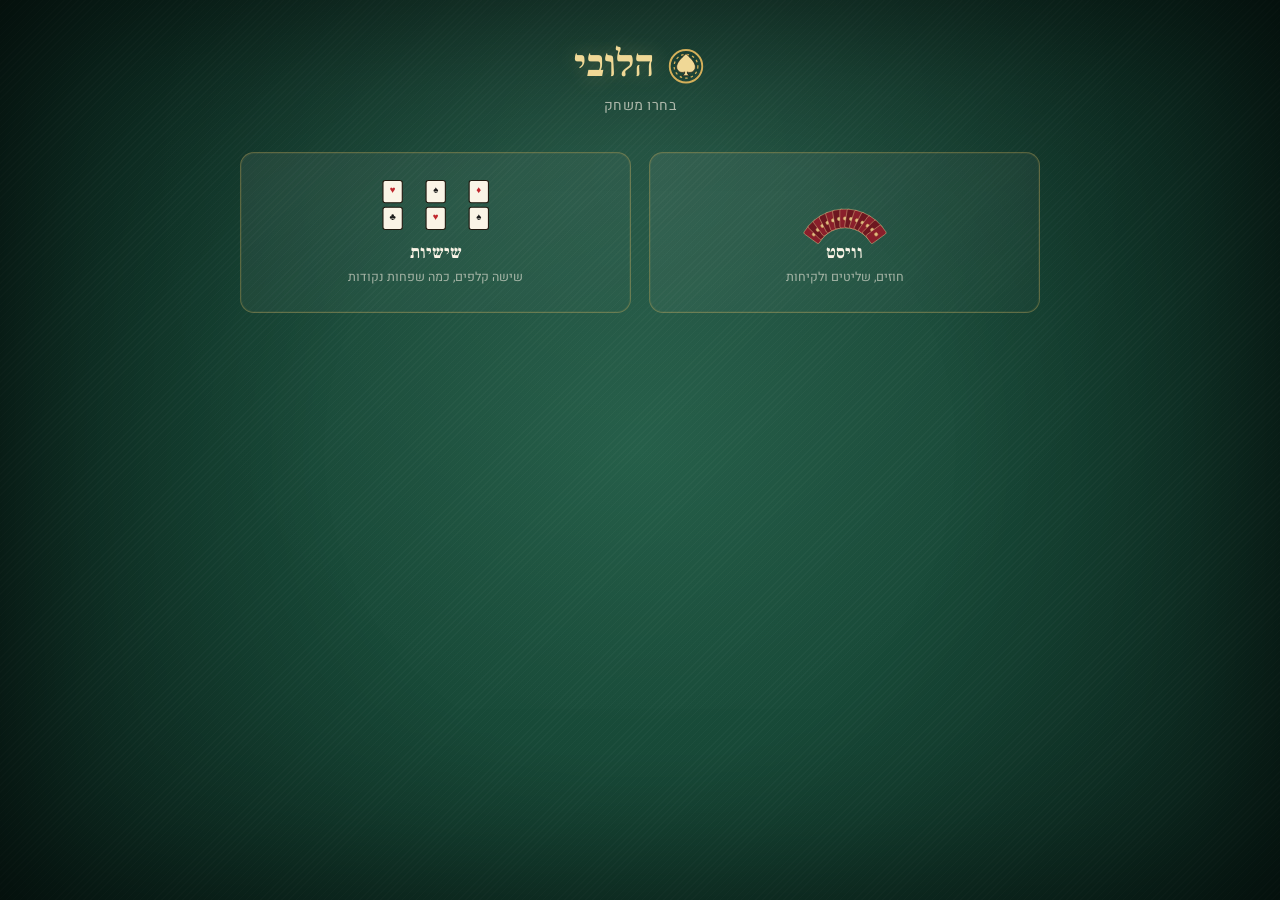
==== index.html @ 79766a2a "Add files via upload" ====
<!DOCTYPE html>
<html lang="he" dir="rtl">
<head>
<meta charset="UTF-8">
<meta name="viewport" content="width=device-width, initial-scale=1.0">
<title>הלובי — משחקי קלפים</title>
<link href="https://fonts.googleapis.com/css2?family=Frank+Ruhl+Libre:wght@700;900&family=Heebo:wght@400;600;800&display=swap" rel="stylesheet">
<!-- PWA: lets the site be installed to the home screen as an app -->
<link rel="manifest" href="manifest.json">
<meta name="theme-color" content="#0d2b22">
<link rel="apple-touch-icon" href="apple-touch-icon.png">
<meta name="apple-mobile-web-app-capable" content="yes">
<meta name="apple-mobile-web-app-status-bar-style" content="black-translucent">
<meta name="apple-mobile-web-app-title" content="קלפים">
<style>
  :root{
    --felt-1:#0d2b22; --felt-2:#164434; --felt-3:#1f5a44;
    --gold:#d4af5a; --gold-bright:#f0d896; --cream:#faf4e6; --ink:#211a10;
  }
  *{box-sizing:border-box;}
  @keyframes feltShimmer{0%,100%{opacity:.5;}50%{opacity:.85;}}
  @keyframes emblemGlow{0%,100%{filter:drop-shadow(0 0 6px rgba(240,216,150,.35));}50%{filter:drop-shadow(0 0 16px rgba(240,216,150,.65));}}
  @keyframes cardIn{from{opacity:0;transform:translateY(14px) scale(.97);}to{opacity:1;transform:translateY(0) scale(1);}}
  body{
    margin:0;min-height:100vh;font-family:'Heebo',sans-serif;color:var(--cream);
    position:relative;
    background:
               repeating-linear-gradient(135deg, rgba(255,255,255,.025) 0px, rgba(255,255,255,.025) 1px, transparent 1px, transparent 5px),
               radial-gradient(ellipse at 50% 20%, rgba(255,255,255,.06), transparent 55%),
               radial-gradient(circle at 50% 50%, var(--felt-3) 0%, var(--felt-2) 55%, var(--felt-1) 100%);
    display:flex;flex-direction:column;align-items:center;padding:40px 16px;
  }
  body::before{
    content:'';position:fixed;inset:0;pointer-events:none;z-index:0;
    box-shadow:inset 0 0 160px rgba(0,0,0,.55);
  }
  body::after{
    content:'';position:fixed;inset:0;pointer-events:none;z-index:0;
    background:radial-gradient(circle at 50% 50%, transparent 40%, rgba(0,0,0,.35) 100%);
  }
  body > *{position:relative;z-index:1;}
  h1{font-family:'Frank Ruhl Libre',serif;font-size:38px;color:var(--gold-bright);margin:0 0 6px;text-shadow:0 0 22px rgba(240,216,150,.3);}
  .sub{color:rgba(250,244,230,.65);margin-bottom:36px;font-size:14px;letter-spacing:.5px;}
  .grid{display:grid;grid-template-columns:repeat(auto-fit,minmax(200px,1fr));gap:18px;max-width:800px;width:100%;}
  a.card{
    text-decoration:none;color:inherit;
    background:linear-gradient(160deg, rgba(255,255,255,.07), rgba(255,255,255,.015));
    border:1px solid rgba(212,175,90,.35);border-radius:14px;padding:26px 18px;text-align:center;
    transition:.22s cubic-bezier(.2,.7,.3,1); position:relative;overflow:hidden;
    box-shadow:0 0 0 1px rgba(212,175,90,.08) inset;
    opacity:0;animation:cardIn .55s ease forwards;
  }
  .grid a.card:nth-child(1){animation-delay:.05s;}
  .grid a.card:nth-child(2){animation-delay:.18s;}
  a.card::before{
    content:'';position:absolute;inset:0;background:linear-gradient(115deg,transparent 40%,rgba(255,255,255,.12) 50%,transparent 60%);
    transform:translateX(-120%);transition:transform .6s ease;pointer-events:none;
  }
  a.card:hover::before{transform:translateX(120%);}
  a.card:hover{border-color:var(--gold-bright);transform:translateY(-4px);box-shadow:0 14px 34px rgba(0,0,0,.4),0 0 0 1px rgba(212,175,90,.25) inset;}
  .ic{margin-bottom:10px;display:flex;align-items:center;justify-content:center;height:52px;}
  .ic svg{height:100%;width:auto;overflow:visible;transition:filter .25s;}
  a.card:hover .ic svg{filter:drop-shadow(0 4px 10px rgba(0,0,0,.4));}
  a.card h3{margin:0 0 4px;font-size:18px;color:var(--cream);font-family:'Frank Ruhl Libre',serif;}
  a.card p{margin:0;font-size:12.5px;color:rgba(250,244,230,.6);}
  h1.brand-title{display:flex;align-items:center;gap:12px;justify-content:center;}
  h1.brand-title svg{height:40px;width:auto;animation:emblemGlow 3.2s ease-in-out infinite;}
</style>
</head>
<body>
  <h1 class="brand-title">
    <!-- Lobby emblem: a spade pip resting on a poker chip, gold-on-felt -->
    <svg viewBox="0 0 64 64" aria-hidden="true">
      <circle cx="32" cy="34" r="26" fill="none" stroke="#d4af5a" stroke-width="3"/>
      <circle cx="32" cy="34" r="19" fill="none" stroke="#d4af5a" stroke-width="2" stroke-dasharray="4 5"/>
      <path d="M32 14c9 8 15 15 15 21a9 9 0 0 1-13 8 6 6 0 0 0 4 6h-12a6 6 0 0 0 4-6 9 9 0 0 1-13-8c0-6 6-13 15-21z"
        fill="#f0d896" stroke="#211a10" stroke-width="1"/>
    </svg>
    הלובי
  </h1>
  <div class="sub">בחרו משחק</div>
  <div class="grid">
    <a class="card" href="whist.html">
      <div class="ic">
        <!-- Whist: a fanned hand of 13 card-backs -->
        <svg viewBox="0 0 200 100" aria-hidden="true">
          <g stroke="#d4af5a" stroke-width="1">
            <!-- 13 cards fanned across ~100deg, drawn back-to-front -->
            <g id="whist-fan"></g>
          </g>
        </svg>
      </div>
      <h3>וויסט</h3>
      <p>חוזים, שליטים ולקיחות</p>
    </a>
    <a class="card" href="sheshiyot.html">
      <div class="ic">
        <!-- Sheshiyot: six face-up cards, 3 over 3 -->
        <svg viewBox="0 0 150 70" aria-hidden="true">
          <g stroke="#211a10" stroke-width="1.5">
            <rect x="4"  y="2"  width="26" height="30" rx="3" fill="#faf4e6"/>
            <rect x="62" y="2"  width="26" height="30" rx="3" fill="#faf4e6"/>
            <rect x="120" y="2" width="26" height="30" rx="3" fill="#faf4e6"/>
            <rect x="4"  y="38" width="26" height="30" rx="3" fill="#faf4e6"/>
            <rect x="62" y="38" width="26" height="30" rx="3" fill="#faf4e6"/>
            <rect x="120" y="38" width="26" height="30" rx="3" fill="#faf4e6"/>
          </g>
          <g font-family="Heebo, sans-serif" font-weight="800" font-size="13" text-anchor="middle">
            <text x="17"  y="19" fill="#c0272d">♥</text>
            <text x="75"  y="19" fill="#1a1a1a">♠</text>
            <text x="133" y="19" fill="#c0272d">♦</text>
            <text x="17"  y="55" fill="#1a1a1a">♣</text>
            <text x="75"  y="55" fill="#c0272d">♥</text>
            <text x="133" y="55" fill="#1a1a1a">♠</text>
          </g>
        </svg>
      </div>
      <h3>שישיות</h3>
      <p>שישה קלפים, כמה שפחות נקודות</p>
    </a>
    <!-- להוספת משחק חדש: פשוט מעתיקים כרטיס כזה ומצביעים ל-html החדש -->
  </div>
  <script>
    // Build the Whist fan programmatically: 13 card-backs rotated evenly across ~100deg,
    // pivoting from a point below the fan so they spread like a real hand of cards.
    (function(){
      const g = document.getElementById('whist-fan');
      const n = 13, spread = 108, pivotX = 100, pivotY = 150, cardW = 20, cardH = 36;
      for(let i=0;i<n;i++){
        const angle = -spread/2 + (spread/(n-1))*i;
        const wrap = document.createElementNS('http://www.w3.org/2000/svg','g');
        wrap.setAttribute('transform', `rotate(${angle} ${pivotX} ${pivotY})`);
        const card = document.createElementNS('http://www.w3.org/2000/svg','rect');
        card.setAttribute('x', pivotX - cardW/2);
        card.setAttribute('y', pivotY - cardH - 56);
        card.setAttribute('width', cardW);
        card.setAttribute('height', cardH);
        card.setAttribute('rx', 3);
        card.setAttribute('fill', i%2===0 ? '#8a1f2b' : '#6e1720');
        card.setAttribute('stroke', '#f0d896');
        card.setAttribute('stroke-width', '0.75');
        wrap.appendChild(card);
        // a small diamond motif on each card back, like a real card-back pattern
        const motif = document.createElementNS('http://www.w3.org/2000/svg','circle');
        motif.setAttribute('cx', pivotX);
        motif.setAttribute('cy', pivotY - 56 - cardH/2);
        motif.setAttribute('r', 3.2);
        motif.setAttribute('fill', '#f0d896');
        motif.setAttribute('opacity', '0.85');
        wrap.appendChild(motif);
        g.appendChild(wrap);
      }
    })();
  </script>
  <script>
    // PWA: register the service worker so the app shell can be installed / opened
    // offline. Safe to skip silently if unsupported (older browsers, non-https, etc).
    if('serviceWorker' in navigator){
      window.addEventListener('load', ()=>{
        navigator.serviceWorker.register('sw.js').catch(()=>{});
      });
    }
  </script>
</body>
</html>
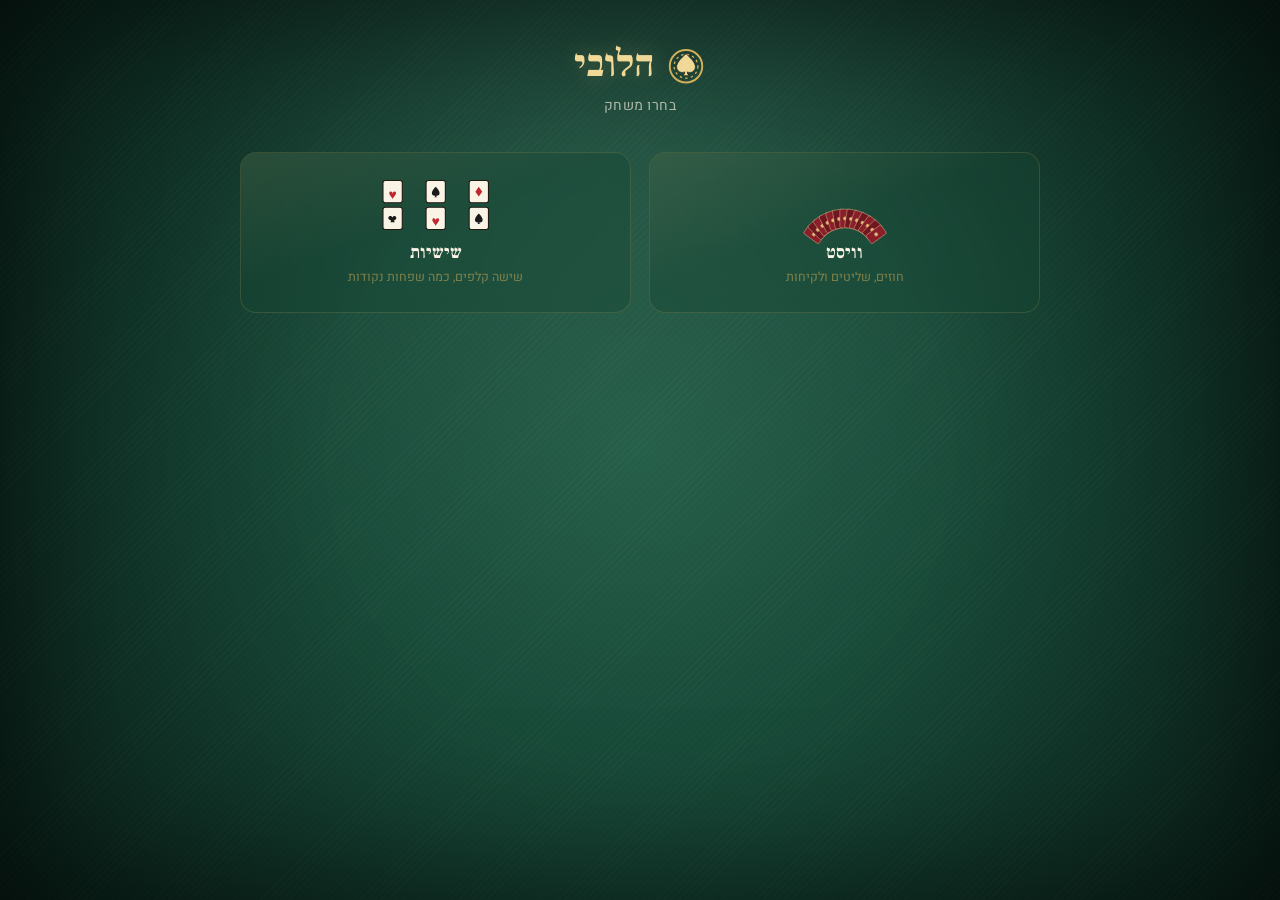
==== commit 255324c6: "Add files via upload" ====
--- a/index.html
+++ b/index.html
@@ -5,6 +5,11 @@
 <meta name="viewport" content="width=device-width, initial-scale=1.0">
 <title>הלובי — משחקי קלפים</title>
 <link href="https://fonts.googleapis.com/css2?family=Frank+Ruhl+Libre:wght@700;900&family=Heebo:wght@400;600;800&display=swap" rel="stylesheet">
+<!-- Shared "Luxury Card Club" design tokens — see js/ui/theme.css and
+     docs/premium-platform-proposal.md §1-2. Kept as a separate stylesheet (not inlined) so
+     whist.html/sheshiyot.html can eventually link the same file and the three pages stay
+     visually in sync from one source instead of drifting apart over time. -->
+<link rel="stylesheet" href="js/ui/theme.css">
 <!-- PWA: lets the site be installed to the home screen as an app -->
 <link rel="manifest" href="manifest.json">
 <meta name="theme-color" content="#0d2b22">
@@ -13,12 +18,9 @@
 <meta name="apple-mobile-web-app-status-bar-style" content="black-translucent">
 <meta name="apple-mobile-web-app-title" content="קלפים">
 <style>
-  :root{
-    --felt-1:#0d2b22; --felt-2:#164434; --felt-3:#1f5a44;
-    --gold:#d4af5a; --gold-bright:#f0d896; --cream:#faf4e6; --ink:#211a10;
-  }
+  /* Page-specific styling only lives here — shared color/typography tokens and the .luxury-card
+     component come from js/ui/theme.css above. */
   *{box-sizing:border-box;}
-  @keyframes feltShimmer{0%,100%{opacity:.5;}50%{opacity:.85;}}
   @keyframes emblemGlow{0%,100%{filter:drop-shadow(0 0 6px rgba(240,216,150,.35));}50%{filter:drop-shadow(0 0 16px rgba(240,216,150,.65));}}
   @keyframes cardIn{from{opacity:0;transform:translateY(14px) scale(.97);}to{opacity:1;transform:translateY(0) scale(1);}}
   body{
@@ -42,29 +44,44 @@
   h1{font-family:'Frank Ruhl Libre',serif;font-size:38px;color:var(--gold-bright);margin:0 0 6px;text-shadow:0 0 22px rgba(240,216,150,.3);}
   .sub{color:rgba(250,244,230,.65);margin-bottom:36px;font-size:14px;letter-spacing:.5px;}
   .grid{display:grid;grid-template-columns:repeat(auto-fit,minmax(200px,1fr));gap:18px;max-width:800px;width:100%;}
+
+  /* Game cards reuse .luxury-card from theme.css for the glass/hover treatment, and add only
+     the layout/content styling specific to a lobby tile (padding, the shine sweep, spacing for
+     the icon/title/subtitle stack). */
   a.card{
     text-decoration:none;color:inherit;
-    background:linear-gradient(160deg, rgba(255,255,255,.07), rgba(255,255,255,.015));
-    border:1px solid rgba(212,175,90,.35);border-radius:14px;padding:26px 18px;text-align:center;
-    transition:.22s cubic-bezier(.2,.7,.3,1); position:relative;overflow:hidden;
-    box-shadow:0 0 0 1px rgba(212,175,90,.08) inset;
+    padding:26px 18px;text-align:center;
+    position:relative;overflow:hidden;
     opacity:0;animation:cardIn .55s ease forwards;
   }
   .grid a.card:nth-child(1){animation-delay:.05s;}
   .grid a.card:nth-child(2){animation-delay:.18s;}
+  /* Soft top-down gold sheen inside the glass, on top of theme.css's own frosted background —
+     gives the panel a sense of depth/light-from-above instead of a flat tint. */
   a.card::before{
-    content:'';position:absolute;inset:0;background:linear-gradient(115deg,transparent 40%,rgba(255,255,255,.12) 50%,transparent 60%);
-    transform:translateX(-120%);transition:transform .6s ease;pointer-events:none;
+    content:'';position:absolute;inset:0;pointer-events:none;
+    background:linear-gradient(160deg, rgba(240,216,150,.10), transparent 45%);
   }
-  a.card:hover::before{transform:translateX(120%);}
-  a.card:hover{border-color:var(--gold-bright);transform:translateY(-4px);box-shadow:0 14px 34px rgba(0,0,0,.4),0 0 0 1px rgba(212,175,90,.25) inset;}
-  .ic{margin-bottom:10px;display:flex;align-items:center;justify-content:center;height:52px;}
-  .ic svg{height:100%;width:auto;overflow:visible;transition:filter .25s;}
-  a.card:hover .ic svg{filter:drop-shadow(0 4px 10px rgba(0,0,0,.4));}
+  /* The hover "shine sweep" — a diagonal light band that travels across the card. Separate
+     layer from ::before (used for the static top-light) since both need to coexist. */
+  a.card::after{
+    content:'';position:absolute;inset:0;pointer-events:none;
+    background:linear-gradient(115deg,transparent 40%,rgba(255,255,255,.14) 50%,transparent 60%);
+    transform:translateX(-120%);transition:transform .6s ease;
+  }
+  a.card:hover::after{transform:translateX(120%);}
+  .ic{margin-bottom:10px;display:flex;align-items:center;justify-content:center;height:52px;position:relative;}
+  .ic svg{height:100%;width:auto;overflow:visible;transition:filter .25s, transform .25s;}
+  a.card:hover .ic svg{filter:drop-shadow(0 4px 10px rgba(0,0,0,.4));transform:scale(1.05);}
   a.card h3{margin:0 0 4px;font-size:18px;color:var(--cream);font-family:'Frank Ruhl Libre',serif;}
-  a.card p{margin:0;font-size:12.5px;color:rgba(250,244,230,.6);}
+  a.card p{margin:0;font-size:12.5px;color:var(--gold-dim);}
   h1.brand-title{display:flex;align-items:center;gap:12px;justify-content:center;}
   h1.brand-title svg{height:40px;width:auto;animation:emblemGlow 3.2s ease-in-out infinite;}
+
+  @media (prefers-reduced-motion: reduce){
+    a.card{opacity:1;animation:none;}
+    h1.brand-title svg{animation:none;}
+  }
 </style>
 </head>
 <body>
@@ -80,7 +97,7 @@
   </h1>
   <div class="sub">בחרו משחק</div>
   <div class="grid">
-    <a class="card" href="whist.html">
+    <a class="card luxury-card" href="whist.html">
       <div class="ic">
         <!-- Whist: a fanned hand of 13 card-backs -->
         <svg viewBox="0 0 200 100" aria-hidden="true">
@@ -93,10 +110,20 @@
       <h3>וויסט</h3>
       <p>חוזים, שליטים ולקיחות</p>
     </a>
-    <a class="card" href="sheshiyot.html">
+    <a class="card luxury-card" href="sheshiyot.html">
       <div class="ic">
-        <!-- Sheshiyot: six face-up cards, 3 over 3 -->
+        <!-- Sheshiyot: six face-up cards with polished vector suit glyphs (paths, not emoji —
+             emoji rendering varies wildly across OS/browser font sets, while these paths render
+             identically everywhere and can be recolored/animated like any other vector shape). -->
         <svg viewBox="0 0 150 70" aria-hidden="true">
+          <defs>
+            <!-- Reusable suit glyphs, each drawn once and instanced via <use> below at whatever
+                 position/color is needed — avoids repeating the same path data six times. -->
+            <g id="suit-heart"><path d="M0,3.2 C0,-1 -4.6,-1 -4.6,2 C-4.6,5 0,8.4 0,10.5 C0,8.4 4.6,5 4.6,2 C4.6,-1 0,-1 0,3.2 Z"/></g>
+            <g id="suit-spade"><path d="M0,-6.5 C3.4,-3 5.2,-0.6 5.2,2.2 A3.4,3.4 0 0 1 0.6,5.4 A2.2,2.2 0 0 0 2.8,7.6 H-2.8 A2.2,2.2 0 0 0 -0.6,5.4 A3.4,3.4 0 0 1 -5.2,2.2 C-5.2,-0.6 -3.4,-3 0,-6.5 Z"/></g>
+            <g id="suit-diamond"><path d="M0,-6.6 L4.6,0 L0,6.6 L-4.6,0 Z"/></g>
+            <g id="suit-club"><path d="M0,-2 A2.7,2.7 0 1 1 2.4,2.1 A2.7,2.7 0 1 1 0.6,-1.4 A2.7,2.7 0 1 1 -2.4,2.1 A2.7,2.7 0 1 1 -0.6,-1.4 C-1,0.5 -1.6,2.4 -3,5.2 H3 C1.6,2.4 1,0.5 0,-2 Z"/></g>
+          </defs>
           <g stroke="#211a10" stroke-width="1.5">
             <rect x="4"  y="2"  width="26" height="30" rx="3" fill="#faf4e6"/>
             <rect x="62" y="2"  width="26" height="30" rx="3" fill="#faf4e6"/>
@@ -105,14 +132,12 @@
             <rect x="62" y="38" width="26" height="30" rx="3" fill="#faf4e6"/>
             <rect x="120" y="38" width="26" height="30" rx="3" fill="#faf4e6"/>
           </g>
-          <g font-family="Heebo, sans-serif" font-weight="800" font-size="13" text-anchor="middle">
-            <text x="17"  y="19" fill="#c0272d">♥</text>
-            <text x="75"  y="19" fill="#1a1a1a">♠</text>
-            <text x="133" y="19" fill="#c0272d">♦</text>
-            <text x="17"  y="55" fill="#1a1a1a">♣</text>
-            <text x="75"  y="55" fill="#c0272d">♥</text>
-            <text x="133" y="55" fill="#1a1a1a">♠</text>
-          </g>
+          <use href="#suit-heart"   x="17"  y="17" fill="#c0272d"/>
+          <use href="#suit-spade"   x="75"  y="17" fill="#1a1a1a"/>
+          <use href="#suit-diamond" x="133" y="17" fill="#c0272d"/>
+          <use href="#suit-club"    x="17"  y="53" fill="#1a1a1a"/>
+          <use href="#suit-heart"   x="75"  y="53" fill="#c0272d"/>
+          <use href="#suit-spade"   x="133" y="53" fill="#1a1a1a"/>
         </svg>
       </div>
       <h3>שישיות</h3>
--- a/js/ui/theme.css
+++ b/js/ui/theme.css
@@ -0,0 +1,107 @@
+/* =============================================================================================
+   THEME.CSS — shared "Luxury Card Club" design tokens
+   =============================================================================================
+   The single source of truth for the color/typography tokens shared across index.html (the
+   lobby) and, eventually, whist.html / sheshiyot.html — see docs/premium-platform-proposal.md
+   §1-2 for the full rationale. Loaded via a plain <link rel="stylesheet"> (no build step,
+   consistent with the rest of this project), so it must stay self-contained: no @import of
+   anything else, no build-time preprocessing assumed.
+
+   Guiding principle carried over from the proposal: gold is a spotlight, not a base color. It
+   marks ONE focal point at a time (an active hover, a call to action, a highlight) — it does
+   not outline everything. Everything else leans on the felt/surface/cream scale below.
+   ============================================================================================= */
+
+:root{
+  /* ---- Felt (base background) — unchanged from the existing whist.html/sheshiyot.html scale,
+     reused here so the lobby and the games feel like one continuous space rather than two
+     different products bolted together. */
+  --felt-1:#0d2b22;
+  --felt-2:#164434;
+  --felt-3:#1f5a44;
+
+  /* ---- Surface (cards, panels) — the new Glassmorphism layer. --surface is meant to be used
+     together with backdrop-filter: blur(...) on the element itself (CSS custom properties can't
+     bundle a filter, so each component's own rule pairs --surface with its own blur — see
+     .luxury-card below for the canonical pairing) and a translucent, slightly-lighter-than-felt
+     tint so content behind it still reads through faintly, like real frosted glass over a felt
+     table rather than an opaque card floating on top of it. */
+  --surface: rgba(22, 68, 52, .38);
+  --surface-border: rgba(212,175,90,.18);
+
+  /* ---- Gold scale — --gold/--gold-bright unchanged from the existing games; --gold-dim is new,
+     for secondary/supporting text that should still read as "gold family" without competing
+     with an actual focal highlight. */
+  --gold:#d4af5a;
+  --gold-bright:#f0d896;
+  --gold-dim: rgba(212,175,90,.55);
+
+  /* ---- Text / ink ---- */
+  --cream:#faf4e6;
+  --ink:#211a10;
+
+  /* ---- Slate — a deliberately DIFFERENT surface family, reserved for "analysis" contexts (the
+     Coach/review screen from the platform proposal, not yet built) so that switching from "I'm
+     playing" to "I'm reviewing" reads as a distinct mode, not just a different-colored felt. Not
+     used in the lobby or the games themselves — defined here so it's consistent whenever it
+     first gets used, rather than invented ad hoc later. */
+  --slate-1: #1a1f2b;
+
+  /* ---- Danger (unchanged, kept here so any shared component can reference it without needing
+     its own local redefinition) ---- */
+  --danger: #e0554a;
+}
+
+/* ---- Typography --------------------------------------------------------------------------
+   Frank Ruhl Libre is reserved for the brand name and large screen-level headings — H1/H2 in
+   spirit, not every button or label. Heebo carries everything else (body copy, buttons, small
+   UI text) at three weights only (400/600/800) so weight always means the same thing wherever
+   it's used, rather than drifting component to component. */
+.luxury-heading, h1.luxury-heading, h2.luxury-heading{
+  font-family:'Frank Ruhl Libre', serif;
+  font-weight:700;
+  color:var(--gold-bright);
+}
+.luxury-body{
+  font-family:'Heebo', sans-serif;
+}
+/* Any element carrying a score, bid count, or other changing number should get this class so
+   digits occupy fixed-width character cells — without it, a bid pill going from "9" to "10"
+   visibly reflows/jitters as the digit count changes mid-animation. */
+.tabular-nums{
+  font-variant-numeric: tabular-nums;
+}
+
+/* ---- Luxury card / glass panel component ---------------------------------------------------
+   The shared visual language for anything meant to read as a "premium panel" — the lobby's game
+   cards today, and any future glass panel (settings, summaries) that wants the same treatment.
+   Deliberately a class, not a bare element selector, so existing markup opts in explicitly
+   rather than every div silently picking up frosted-glass styling. */
+.luxury-card{
+  background: var(--surface);
+  backdrop-filter: blur(18px);
+  -webkit-backdrop-filter: blur(18px); /* Safari/iOS still requires the vendor prefix */
+  border: 1px solid var(--surface-border);
+  border-radius: 16px;
+  transition: transform .22s cubic-bezier(.2,.7,.3,1), box-shadow .22s cubic-bezier(.2,.7,.3,1), border-color .22s ease;
+}
+.luxury-card:hover{
+  border-color: var(--gold-bright);
+  transform: translateY(-4px);
+  box-shadow: 0 14px 34px rgba(0,0,0,.4), 0 0 24px rgba(240,216,150,.12);
+}
+
+/* ---- Motion sensitivity --------------------------------------------------------------------
+   Applies globally to any element wherever this stylesheet is loaded: a user with reduced-
+   motion preferences gets instant state changes across the whole page, not just the specific
+   components this file defines. Individual pages may still define their OWN more targeted
+   prefers-reduced-motion overrides for animations this file doesn't know about (e.g. card-deal
+   animations in the games) — this is a safety-net floor, not a replacement for those. */
+@media (prefers-reduced-motion: reduce){
+  *, *::before, *::after{
+    animation-duration: .001ms !important;
+    animation-iteration-count: 1 !important;
+    transition-duration: .001ms !important;
+    scroll-behavior: auto !important;
+  }
+}
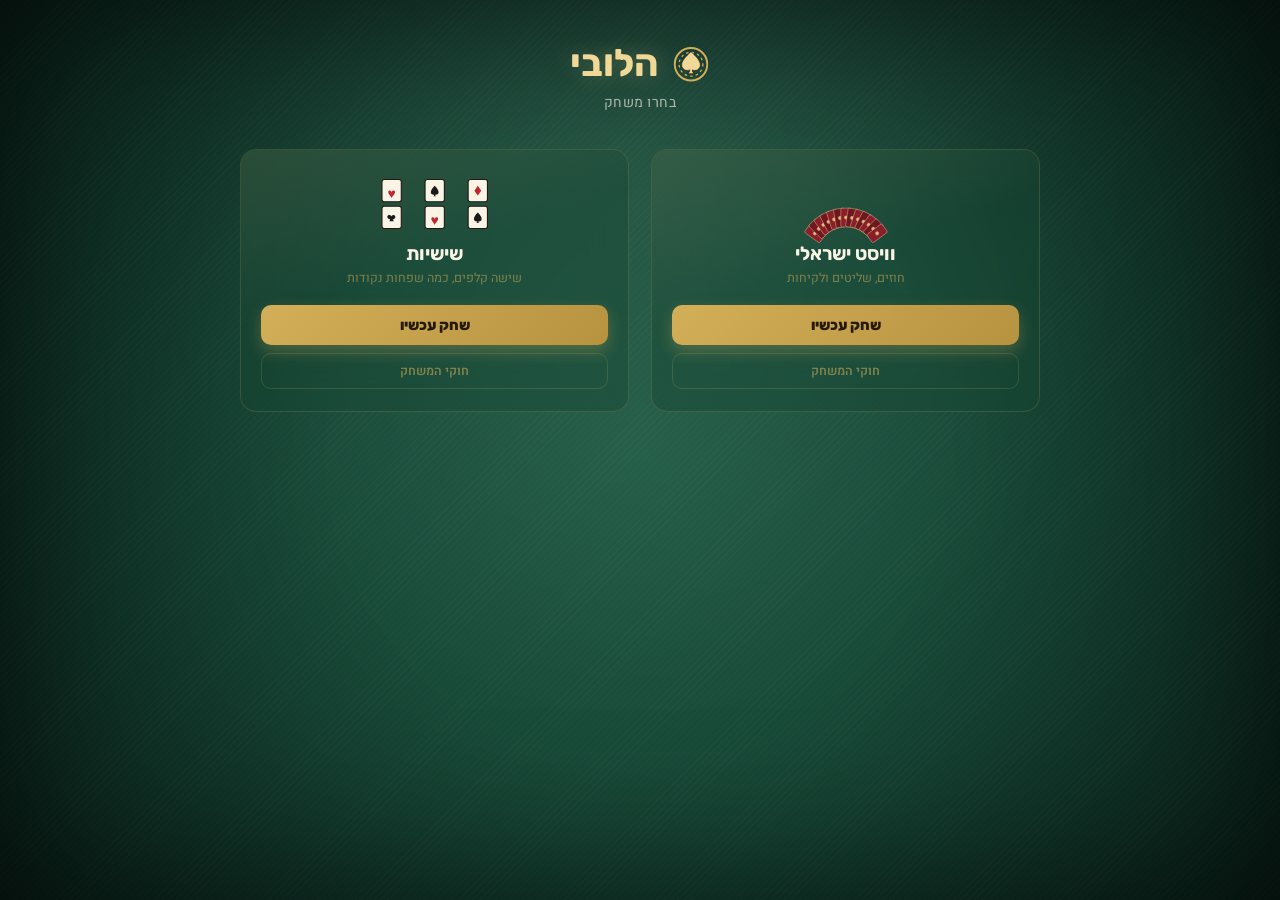
==== commit aa050df6: "Add files via upload" ====
--- a/index.html
+++ b/index.html
@@ -4,7 +4,11 @@
 <meta charset="UTF-8">
 <meta name="viewport" content="width=device-width, initial-scale=1.0">
 <title>הלובי — משחקי קלפים</title>
-<link href="https://fonts.googleapis.com/css2?family=Frank+Ruhl+Libre:wght@700;900&family=Heebo:wght@400;600;800&display=swap" rel="stylesheet">
+<link rel="preconnect" href="https://fonts.gstatic.com" crossorigin>
+<!-- Unified type system (see docs/premium-platform-proposal.md): Rubik carries headings/brand
+     text; Heebo carries body copy. Both loaded at the weights actually used so nothing silently
+     falls back to a system font. -->
+<link href="https://fonts.googleapis.com/css2?family=Rubik:wght@600;700;800;900&family=Heebo:wght@400;600;800&display=swap" rel="stylesheet">
 <!-- Shared "Luxury Card Club" design tokens — see js/ui/theme.css and
      docs/premium-platform-proposal.md §1-2. Kept as a separate stylesheet (not inlined) so
      whist.html/sheshiyot.html can eventually link the same file and the three pages stay
@@ -41,45 +45,71 @@
     background:radial-gradient(circle at 50% 50%, transparent 40%, rgba(0,0,0,.35) 100%);
   }
   body > *{position:relative;z-index:1;}
-  h1{font-family:'Frank Ruhl Libre',serif;font-size:38px;color:var(--gold-bright);margin:0 0 6px;text-shadow:0 0 22px rgba(240,216,150,.3);}
+  h1{font-family:'Rubik',sans-serif;font-size:38px;color:var(--gold-bright);margin:0 0 6px;text-shadow:0 0 22px rgba(240,216,150,.3);}
   .sub{color:rgba(250,244,230,.65);margin-bottom:36px;font-size:14px;letter-spacing:.5px;}
-  .grid{display:grid;grid-template-columns:repeat(auto-fit,minmax(200px,1fr));gap:18px;max-width:800px;width:100%;}
+  .grid{display:grid;grid-template-columns:repeat(auto-fit,minmax(230px,1fr));gap:22px;max-width:800px;width:100%;perspective:1200px;}
 
   /* Game cards reuse .luxury-card from theme.css for the glass/hover treatment, and add only
      the layout/content styling specific to a lobby tile (padding, the shine sweep, spacing for
-     the icon/title/subtitle stack). */
-  a.card{
+     the icon/title/subtitle stack, and the 3D tilt-on-hover below). */
+  .card{
     text-decoration:none;color:inherit;
-    padding:26px 18px;text-align:center;
+    padding:28px 20px 22px;text-align:center;
     position:relative;overflow:hidden;
     opacity:0;animation:cardIn .55s ease forwards;
-  }
-  .grid a.card:nth-child(1){animation-delay:.05s;}
-  .grid a.card:nth-child(2){animation-delay:.18s;}
+    display:flex;flex-direction:column;align-items:center;
+    transform-style:preserve-3d;
+    transition:transform .35s cubic-bezier(.2,.7,.3,1), box-shadow .35s cubic-bezier(.2,.7,.3,1), border-color .22s ease;
+  }
+  .grid .card:nth-child(1){animation-delay:.05s;}
+  .grid .card:nth-child(2){animation-delay:.18s;}
+  /* 3D tilt: a small rotation on both axes plus a slight lift, driven by mousemove JS below
+     (see tiltCard()) which sets --rx/--ry per pointer position. Falls back to a flat hover state
+     with no JS (touch devices, prefers-reduced-motion) via the plain :hover rule beneath it. */
+  .card{--rx:0deg;--ry:0deg;transform:rotateX(var(--rx)) rotateY(var(--ry)) translateY(0);}
+  .card:hover{box-shadow:0 22px 46px rgba(0,0,0,.5), 0 0 30px rgba(240,216,150,.16);}
   /* Soft top-down gold sheen inside the glass, on top of theme.css's own frosted background —
      gives the panel a sense of depth/light-from-above instead of a flat tint. */
-  a.card::before{
+  .card::before{
     content:'';position:absolute;inset:0;pointer-events:none;
     background:linear-gradient(160deg, rgba(240,216,150,.10), transparent 45%);
   }
   /* The hover "shine sweep" — a diagonal light band that travels across the card. Separate
      layer from ::before (used for the static top-light) since both need to coexist. */
-  a.card::after{
+  .card::after{
     content:'';position:absolute;inset:0;pointer-events:none;
     background:linear-gradient(115deg,transparent 40%,rgba(255,255,255,.14) 50%,transparent 60%);
     transform:translateX(-120%);transition:transform .6s ease;
   }
-  a.card:hover::after{transform:translateX(120%);}
-  .ic{margin-bottom:10px;display:flex;align-items:center;justify-content:center;height:52px;position:relative;}
+  .card:hover::after{transform:translateX(120%);}
+  .ic{margin-bottom:12px;display:flex;align-items:center;justify-content:center;height:52px;position:relative;}
   .ic svg{height:100%;width:auto;overflow:visible;transition:filter .25s, transform .25s;}
-  a.card:hover .ic svg{filter:drop-shadow(0 4px 10px rgba(0,0,0,.4));transform:scale(1.05);}
-  a.card h3{margin:0 0 4px;font-size:18px;color:var(--cream);font-family:'Frank Ruhl Libre',serif;}
-  a.card p{margin:0;font-size:12.5px;color:var(--gold-dim);}
+  .card:hover .ic svg{filter:drop-shadow(0 4px 10px rgba(0,0,0,.4));transform:scale(1.05) translateZ(20px);}
+  .card h3{margin:0 0 4px;font-size:19px;color:var(--cream);font-family:'Rubik',sans-serif;font-weight:700;}
+  .card p.tagline{margin:0 0 18px;font-size:12.5px;color:var(--gold-dim);}
+  .card-actions{display:flex;flex-direction:column;gap:8px;width:100%;margin-top:auto;}
+  .play-btn{
+    display:block;width:100%;padding:11px 14px;border-radius:10px;border:none;cursor:pointer;
+    background:linear-gradient(135deg,var(--gold),#b8933f);color:#241a05;
+    font-family:'Rubik',sans-serif;font-weight:800;font-size:14.5px;
+    text-decoration:none;text-align:center;
+    box-shadow:0 6px 16px rgba(212,175,90,.3);
+    transition:transform .18s ease, box-shadow .18s ease;
+  }
+  .play-btn:hover{transform:translateY(-2px);box-shadow:0 10px 22px rgba(212,175,90,.4);}
+  .rules-btn{
+    display:block;width:100%;padding:8px 14px;border-radius:10px;
+    border:1px solid var(--surface-border);background:transparent;color:var(--gold-dim);
+    font-family:'Heebo',sans-serif;font-size:12.5px;font-weight:600;
+    text-decoration:none;text-align:center;cursor:pointer;
+    transition:border-color .18s ease, color .18s ease, background .18s ease;
+  }
+  .rules-btn:hover{border-color:var(--gold-bright);color:var(--gold-bright);background:rgba(212,175,90,.08);}
   h1.brand-title{display:flex;align-items:center;gap:12px;justify-content:center;}
   h1.brand-title svg{height:40px;width:auto;animation:emblemGlow 3.2s ease-in-out infinite;}
 
   @media (prefers-reduced-motion: reduce){
-    a.card{opacity:1;animation:none;}
+    .card{opacity:1;animation:none;transform:none !important;transition:box-shadow .2s ease;}
     h1.brand-title svg{animation:none;}
   }
 </style>
@@ -97,7 +127,7 @@
   </h1>
   <div class="sub">בחרו משחק</div>
   <div class="grid">
-    <a class="card luxury-card" href="whist.html">
+    <div class="card luxury-card" data-tilt>
       <div class="ic">
         <!-- Whist: a fanned hand of 13 card-backs -->
         <svg viewBox="0 0 200 100" aria-hidden="true">
@@ -107,10 +137,14 @@
           </g>
         </svg>
       </div>
-      <h3>וויסט</h3>
-      <p>חוזים, שליטים ולקיחות</p>
-    </a>
-    <a class="card luxury-card" href="sheshiyot.html">
+      <h3>וויסט ישראלי</h3>
+      <p class="tagline">חוזים, שליטים ולקיחות</p>
+      <div class="card-actions">
+        <a class="play-btn" href="whist.html">שחק עכשיו</a>
+        <a class="rules-btn" href="whist.html?rules=1">חוקי המשחק</a>
+      </div>
+    </div>
+    <div class="card luxury-card" data-tilt>
       <div class="ic">
         <!-- Sheshiyot: six face-up cards with polished vector suit glyphs (paths, not emoji —
              emoji rendering varies wildly across OS/browser font sets, while these paths render
@@ -141,9 +175,13 @@
         </svg>
       </div>
       <h3>שישיות</h3>
-      <p>שישה קלפים, כמה שפחות נקודות</p>
-    </a>
-    <!-- להוספת משחק חדש: פשוט מעתיקים כרטיס כזה ומצביעים ל-html החדש -->
+      <p class="tagline">שישה קלפים, כמה שפחות נקודות</p>
+      <div class="card-actions">
+        <a class="play-btn" href="sheshiyot.html">שחק עכשיו</a>
+        <a class="rules-btn" href="sheshiyot.html?rules=1">חוקי המשחק</a>
+      </div>
+    </div>
+    <!-- להוספת משחק חדש: פשוט מעתיקים כרטיס כזה (data-tilt + card-actions) ומצביעים ל-html החדש -->
   </div>
   <script>
     // Build the Whist fan programmatically: 13 card-backs rotated evenly across ~100deg,
@@ -178,6 +216,30 @@
     })();
   </script>
   <script>
+    // 3D tilt-on-hover for the lobby game cards: rotate the card slightly around both axes
+    // based on where the pointer sits over it, so it reads as a physical tile catching the
+    // light rather than a flat rectangle. Skipped entirely for touch input (no mousemove to
+    // drive it) and under prefers-reduced-motion, where the plain CSS :hover/lift still applies.
+    if(!window.matchMedia('(prefers-reduced-motion: reduce)').matches){
+      document.querySelectorAll('[data-tilt]').forEach(card=>{
+        const maxDeg = 7;
+        card.addEventListener('mousemove', e=>{
+          const rect = card.getBoundingClientRect();
+          const px = (e.clientX - rect.left) / rect.width;  // 0..1 across the card
+          const py = (e.clientY - rect.top) / rect.height;  // 0..1 down the card
+          const ry = (px - 0.5) * maxDeg * 2;   // left/right tilt
+          const rx = (0.5 - py) * maxDeg * 2;   // up/down tilt
+          card.style.setProperty('--ry', ry.toFixed(2)+'deg');
+          card.style.setProperty('--rx', rx.toFixed(2)+'deg');
+        });
+        card.addEventListener('mouseleave', ()=>{
+          card.style.setProperty('--ry', '0deg');
+          card.style.setProperty('--rx', '0deg');
+        });
+      });
+    }
+  </script>
+  <script>
     // PWA: register the service worker so the app shell can be installed / opened
     // offline. Safe to skip silently if unsupported (older browsers, non-https, etc).
     if('serviceWorker' in navigator){
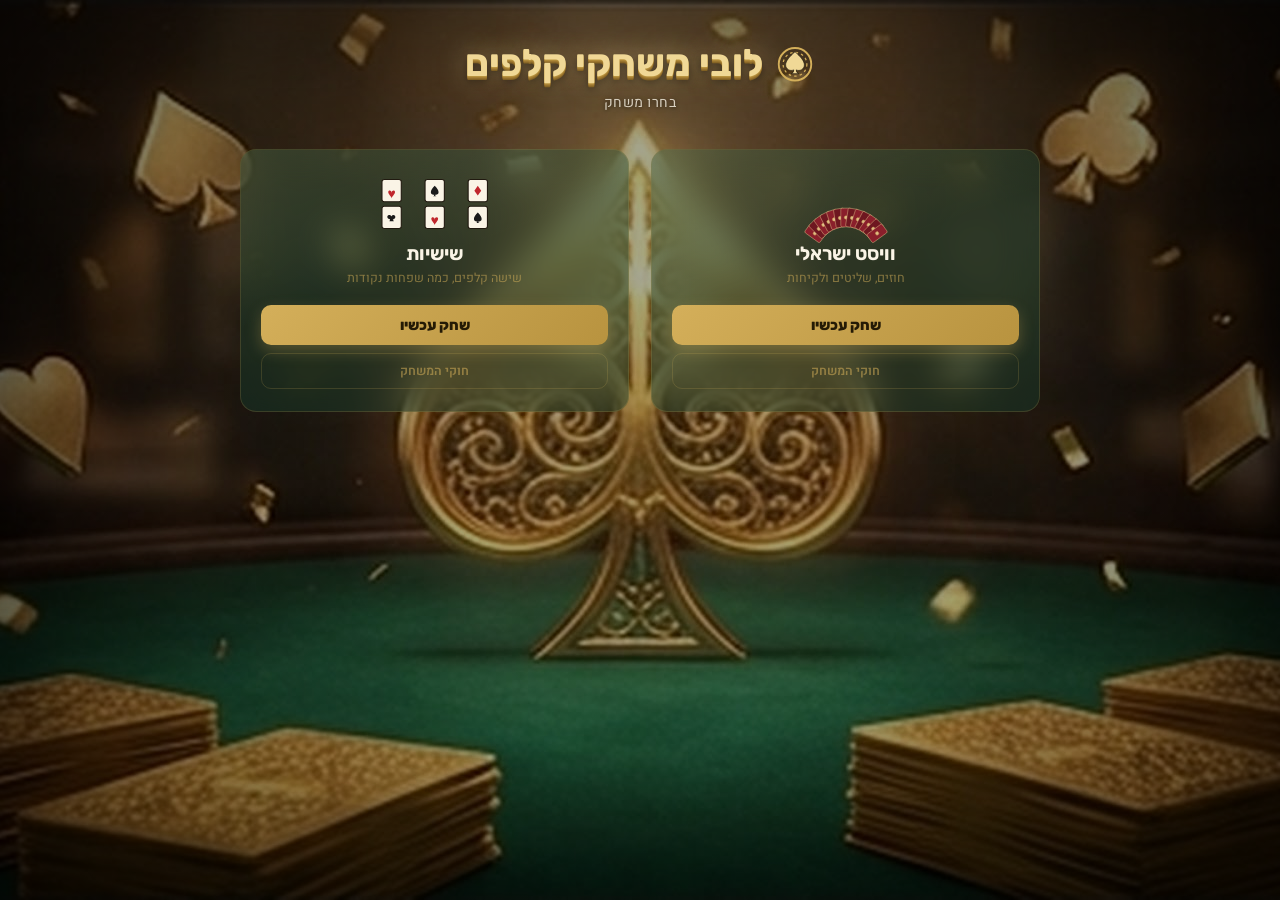
==== commit aaa774c6: "Add files via upload" ====
--- a/index.html
+++ b/index.html
@@ -30,11 +30,31 @@
   body{
     margin:0;min-height:100vh;font-family:'Heebo',sans-serif;color:var(--cream);
     position:relative;
-    background:
-               repeating-linear-gradient(135deg, rgba(255,255,255,.025) 0px, rgba(255,255,255,.025) 1px, transparent 1px, transparent 5px),
-               radial-gradient(ellipse at 50% 20%, rgba(255,255,255,.06), transparent 55%),
-               radial-gradient(circle at 50% 50%, var(--felt-3) 0%, var(--felt-2) 55%, var(--felt-1) 100%);
+    /* All layers in ONE background-image declaration — the dark overlay and photo on top, the
+       original felt gradients kept underneath as a same-declaration fallback so a missing/slow-
+       to-load JPG still shows the felt look instead of a plain gray box (a background-image
+       given as several comma-separated layers paints each independently: an earlier layer whose
+       url() 404s just shows nothing for that layer, not the whole property). */
+    background-image:
+      linear-gradient(rgba(0,0,0,.35), rgba(0,0,0,.35)),
+      url('lobby-pc.jpg'),
+      repeating-linear-gradient(135deg, rgba(255,255,255,.025) 0px, rgba(255,255,255,.025) 1px, transparent 1px, transparent 5px),
+      radial-gradient(ellipse at 50% 20%, rgba(255,255,255,.06), transparent 55%),
+      radial-gradient(circle at 50% 50%, var(--felt-3) 0%, var(--felt-2) 55%, var(--felt-1) 100%);
+    background-size:cover, cover, auto, cover, cover;
+    background-position:center;background-attachment:fixed;background-repeat:no-repeat;
     display:flex;flex-direction:column;align-items:center;padding:40px 16px;
+  }
+  @media (max-width:768px){
+    body{
+      background-image:
+        linear-gradient(rgba(0,0,0,.35), rgba(0,0,0,.35)),
+        url('lobby-mobile.jpg'),
+        repeating-linear-gradient(135deg, rgba(255,255,255,.025) 0px, rgba(255,255,255,.025) 1px, transparent 1px, transparent 5px),
+        radial-gradient(ellipse at 50% 20%, rgba(255,255,255,.06), transparent 55%),
+        radial-gradient(circle at 50% 50%, var(--felt-3) 0%, var(--felt-2) 55%, var(--felt-1) 100%);
+      background-attachment:scroll; /* fixed backgrounds can be janky on mobile Safari */
+    }
   }
   body::before{
     content:'';position:fixed;inset:0;pointer-events:none;z-index:0;
@@ -45,8 +65,15 @@
     background:radial-gradient(circle at 50% 50%, transparent 40%, rgba(0,0,0,.35) 100%);
   }
   body > *{position:relative;z-index:1;}
-  h1{font-family:'Rubik',sans-serif;font-size:38px;color:var(--gold-bright);margin:0 0 6px;text-shadow:0 0 22px rgba(240,216,150,.3);}
-  .sub{color:rgba(250,244,230,.65);margin-bottom:36px;font-size:14px;letter-spacing:.5px;}
+  /* 3D luxury gold title: a layered text-shadow stack gives the letters physical depth (each
+     step offset by ~1px and darkened) topped with the usual soft glow, instead of a flat color. */
+  h1{
+    font-family:'Rubik',sans-serif;font-size:38px;color:var(--gold-bright);margin:0 0 6px;
+    text-shadow:
+      0 1px 0 #b8933f, 0 2px 0 #a67f34, 0 3px 0 #94702c, 0 4px 0 #826124,
+      0 5px 8px rgba(0,0,0,.5), 0 0 26px rgba(240,216,150,.55);
+  }
+  .sub{color:rgba(250,244,230,.8);margin-bottom:36px;font-size:14px;letter-spacing:.5px;text-shadow:0 1px 4px rgba(0,0,0,.6);}
   .grid{display:grid;grid-template-columns:repeat(auto-fit,minmax(230px,1fr));gap:22px;max-width:800px;width:100%;perspective:1200px;}
 
   /* Game cards reuse .luxury-card from theme.css for the glass/hover treatment, and add only
@@ -123,7 +150,7 @@
       <path d="M32 14c9 8 15 15 15 21a9 9 0 0 1-13 8 6 6 0 0 0 4 6h-12a6 6 0 0 0 4-6 9 9 0 0 1-13-8c0-6 6-13 15-21z"
         fill="#f0d896" stroke="#211a10" stroke-width="1"/>
     </svg>
-    הלובי
+    לובי משחקי קלפים
   </h1>
   <div class="sub">בחרו משחק</div>
   <div class="grid">
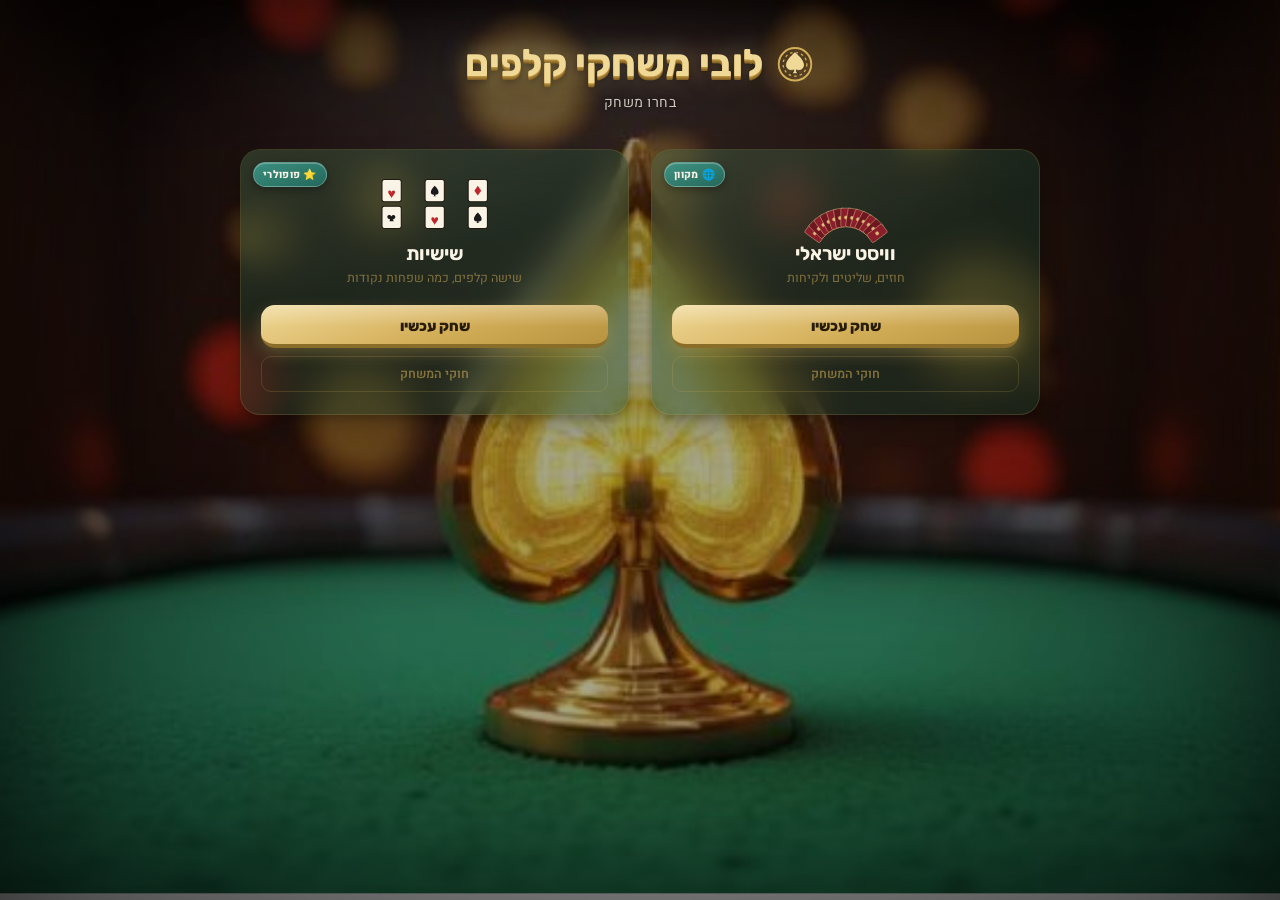
==== commit 3c41b793: "Add files via upload" ====
--- a/index.html
+++ b/index.html
@@ -27,14 +27,22 @@
   *{box-sizing:border-box;}
   @keyframes emblemGlow{0%,100%{filter:drop-shadow(0 0 6px rgba(240,216,150,.35));}50%{filter:drop-shadow(0 0 16px rgba(240,216,150,.65));}}
   @keyframes cardIn{from{opacity:0;transform:translateY(14px) scale(.97);}to{opacity:1;transform:translateY(0) scale(1);}}
+  html{min-height:100%;}
   body{
-    margin:0;min-height:100vh;font-family:'Heebo',sans-serif;color:var(--cream);
+    margin:0;min-height:100vh;min-height:100dvh;font-family:'Heebo',sans-serif;color:var(--cream);
     position:relative;
     /* All layers in ONE background-image declaration — the dark overlay and photo on top, the
        original felt gradients kept underneath as a same-declaration fallback so a missing/slow-
        to-load JPG still shows the felt look instead of a plain gray box (a background-image
        given as several comma-separated layers paints each independently: an earlier layer whose
-       url() 404s just shows nothing for that layer, not the whole property). */
+       url() 404s just shows nothing for that layer, not the whole property).
+       Deliberately NO background-attachment:fixed anywhere (desktop included) — on mobile browsers
+       a fixed background combined with the address bar showing/hiding as the page scrolls (which
+       changes the viewport height live) is what was causing the background to visibly vanish or
+       glitch when navigating back to this page; background-attachment defaults to 'scroll', which
+       paints the background against the body's own box instead of the viewport and doesn't have
+       this failure mode. background-size:cover on a min-height:100dvh body covers the same visual
+       ground fixed used to, just without the mobile repaint bug. */
     background-image:
       linear-gradient(rgba(0,0,0,.35), rgba(0,0,0,.35)),
       url('lobby-pc.jpg'),
@@ -42,7 +50,7 @@
       radial-gradient(ellipse at 50% 20%, rgba(255,255,255,.06), transparent 55%),
       radial-gradient(circle at 50% 50%, var(--felt-3) 0%, var(--felt-2) 55%, var(--felt-1) 100%);
     background-size:cover, cover, auto, cover, cover;
-    background-position:center;background-attachment:fixed;background-repeat:no-repeat;
+    background-position:center;background-repeat:no-repeat;
     display:flex;flex-direction:column;align-items:center;padding:40px 16px;
   }
   @media (max-width:768px){
@@ -53,7 +61,6 @@
         repeating-linear-gradient(135deg, rgba(255,255,255,.025) 0px, rgba(255,255,255,.025) 1px, transparent 1px, transparent 5px),
         radial-gradient(ellipse at 50% 20%, rgba(255,255,255,.06), transparent 55%),
         radial-gradient(circle at 50% 50%, var(--felt-3) 0%, var(--felt-2) 55%, var(--felt-1) 100%);
-      background-attachment:scroll; /* fixed backgrounds can be janky on mobile Safari */
     }
   }
   body::before{
@@ -78,23 +85,32 @@
 
   /* Game cards reuse .luxury-card from theme.css for the glass/hover treatment, and add only
      the layout/content styling specific to a lobby tile (padding, the shine sweep, spacing for
-     the icon/title/subtitle stack, and the 3D tilt-on-hover below). */
+     the icon/title/subtitle stack, and the 3D tilt-on-hover below). Border radius widened to 20px
+     and the hover/rest shadow given a soft layered stack (Travel-Town-style banner look) instead
+     of the previous single flat shadow. */
   .card{
     text-decoration:none;color:inherit;
     padding:28px 20px 22px;text-align:center;
     position:relative;overflow:hidden;
-    opacity:0;animation:cardIn .55s ease forwards;
+    opacity:0;animation:cardIn .55s var(--spring, cubic-bezier(.34,1.56,.64,1)) forwards;
     display:flex;flex-direction:column;align-items:center;
     transform-style:preserve-3d;
-    transition:transform .35s cubic-bezier(.2,.7,.3,1), box-shadow .35s cubic-bezier(.2,.7,.3,1), border-color .22s ease;
+    border-radius:20px !important;
+    box-shadow:0 4px 6px rgba(0,0,0,.16), 0 10px 22px rgba(0,0,0,.22);
+    transition:transform .3s var(--spring, cubic-bezier(.34,1.56,.64,1)), box-shadow .3s var(--spring, cubic-bezier(.34,1.56,.64,1)), border-color .22s ease;
   }
   .grid .card:nth-child(1){animation-delay:.05s;}
   .grid .card:nth-child(2){animation-delay:.18s;}
   /* 3D tilt: a small rotation on both axes plus a slight lift, driven by mousemove JS below
      (see tiltCard()) which sets --rx/--ry per pointer position. Falls back to a flat hover state
      with no JS (touch devices, prefers-reduced-motion) via the plain :hover rule beneath it. */
-  .card{--rx:0deg;--ry:0deg;transform:rotateX(var(--rx)) rotateY(var(--ry)) translateY(0);}
-  .card:hover{box-shadow:0 22px 46px rgba(0,0,0,.5), 0 0 30px rgba(240,216,150,.16);}
+  .card{--rx:0deg;--ry:0deg;transform:rotateX(var(--rx)) rotateY(var(--ry)) translateY(0) translateZ(0);}
+  /* Hover lift: a slightly bigger, softer shadow stack plus a small physical rise (translateY),
+     read together as the whole banner tile lifting up off the table toward the viewer. */
+  .card:hover{
+    transform:rotateX(var(--rx)) rotateY(var(--ry)) translateY(-6px) translateZ(0);
+    box-shadow:0 10px 18px rgba(0,0,0,.28), 0 26px 50px rgba(0,0,0,.4), 0 0 30px rgba(240,216,150,.18);
+  }
   /* Soft top-down gold sheen inside the glass, on top of theme.css's own frosted background —
      gives the panel a sense of depth/light-from-above instead of a flat tint. */
   .card::before{
@@ -115,15 +131,34 @@
   .card h3{margin:0 0 4px;font-size:19px;color:var(--cream);font-family:'Rubik',sans-serif;font-weight:700;}
   .card p.tagline{margin:0 0 18px;font-size:12.5px;color:var(--gold-dim);}
   .card-actions{display:flex;flex-direction:column;gap:8px;width:100%;margin-top:auto;}
+  /* Chunky 3D "gummy" play button: the border-bottom acts as a solid lower lip/ledge giving it
+     real physical thickness, topped with a subtle glossy sheen (::after). On press it sinks by
+     exactly the lip's own height and the lip visually compresses (border-bottom shrinks + the
+     ledge shadow tightens), so releasing/pressing reads as a tactile physical action rather than
+     a flat color change. */
   .play-btn{
-    display:block;width:100%;padding:11px 14px;border-radius:10px;border:none;cursor:pointer;
-    background:linear-gradient(135deg,var(--gold),#b8933f);color:#241a05;
+    display:block;width:100%;padding:12px 14px 9px;border-radius:14px;cursor:pointer;
+    background:linear-gradient(160deg,var(--gold-bright),var(--gold) 55%,#b8933f);color:#241a05;
     font-family:'Rubik',sans-serif;font-weight:800;font-size:14.5px;
-    text-decoration:none;text-align:center;
+    text-decoration:none;text-align:center;position:relative;overflow:hidden;
+    border:none;border-bottom:4px solid #8a6d28;
     box-shadow:0 6px 16px rgba(212,175,90,.3);
-    transition:transform .18s ease, box-shadow .18s ease;
+    transition:transform .14s cubic-bezier(.34,1.56,.64,1), box-shadow .14s cubic-bezier(.34,1.56,.64,1), border-bottom-width .1s ease;
+  }
+  .play-btn::after{
+    content:'';position:absolute;inset:0;pointer-events:none;
+    background:linear-gradient(180deg, rgba(255,255,255,.5), rgba(255,255,255,0) 55%);
+    opacity:.55;
   }
   .play-btn:hover{transform:translateY(-2px);box-shadow:0 10px 22px rgba(212,175,90,.4);}
+  .play-btn:active{
+    transform:translateY(3px);
+    border-bottom-width:0;
+    box-shadow:0 2px 6px rgba(212,175,90,.35);
+  }
+  @media (prefers-reduced-motion: reduce){
+    .play-btn{transition:none;}
+  }
   .rules-btn{
     display:block;width:100%;padding:8px 14px;border-radius:10px;
     border:1px solid var(--surface-border);background:transparent;color:var(--gold-dim);
@@ -135,8 +170,23 @@
   h1.brand-title{display:flex;align-items:center;gap:12px;justify-content:center;}
   h1.brand-title svg{height:40px;width:auto;animation:emblemGlow 3.2s ease-in-out infinite;}
 
+  /* Small glossy badge pinned to a card's top corner — "online-ready", "popular", etc. Round,
+     high-contrast, sits above the card's own ::before/::after light layers. */
+  .card-badge{
+    position:absolute;top:12px;inset-inline-end:12px;z-index:2;
+    display:flex;align-items:center;gap:4px;
+    background:linear-gradient(160deg, rgba(63,154,139,.9), rgba(35,110,98,.9));
+    border:1px solid rgba(255,255,255,.25);
+    color:var(--cream);font-family:'Heebo',sans-serif;font-weight:800;font-size:10.5px;
+    padding:4px 9px;border-radius:999px;
+    box-shadow:0 3px 8px rgba(0,0,0,.3), inset 0 1px 0 rgba(255,255,255,.25);
+    letter-spacing:.3px;
+  }
+
   @media (prefers-reduced-motion: reduce){
     .card{opacity:1;animation:none;transform:none !important;transition:box-shadow .2s ease;}
+    .card:hover{transform:none !important;}
+    .play-btn{transform:none !important;}
     h1.brand-title svg{animation:none;}
   }
 </style>
@@ -155,6 +205,7 @@
   <div class="sub">בחרו משחק</div>
   <div class="grid">
     <div class="card luxury-card" data-tilt>
+      <span class="card-badge">🌐 מקוון</span>
       <div class="ic">
         <!-- Whist: a fanned hand of 13 card-backs -->
         <svg viewBox="0 0 200 100" aria-hidden="true">
@@ -172,6 +223,7 @@
       </div>
     </div>
     <div class="card luxury-card" data-tilt>
+      <span class="card-badge">⭐ פופולרי</span>
       <div class="ic">
         <!-- Sheshiyot: six face-up cards with polished vector suit glyphs (paths, not emoji —
              emoji rendering varies wildly across OS/browser font sets, while these paths render
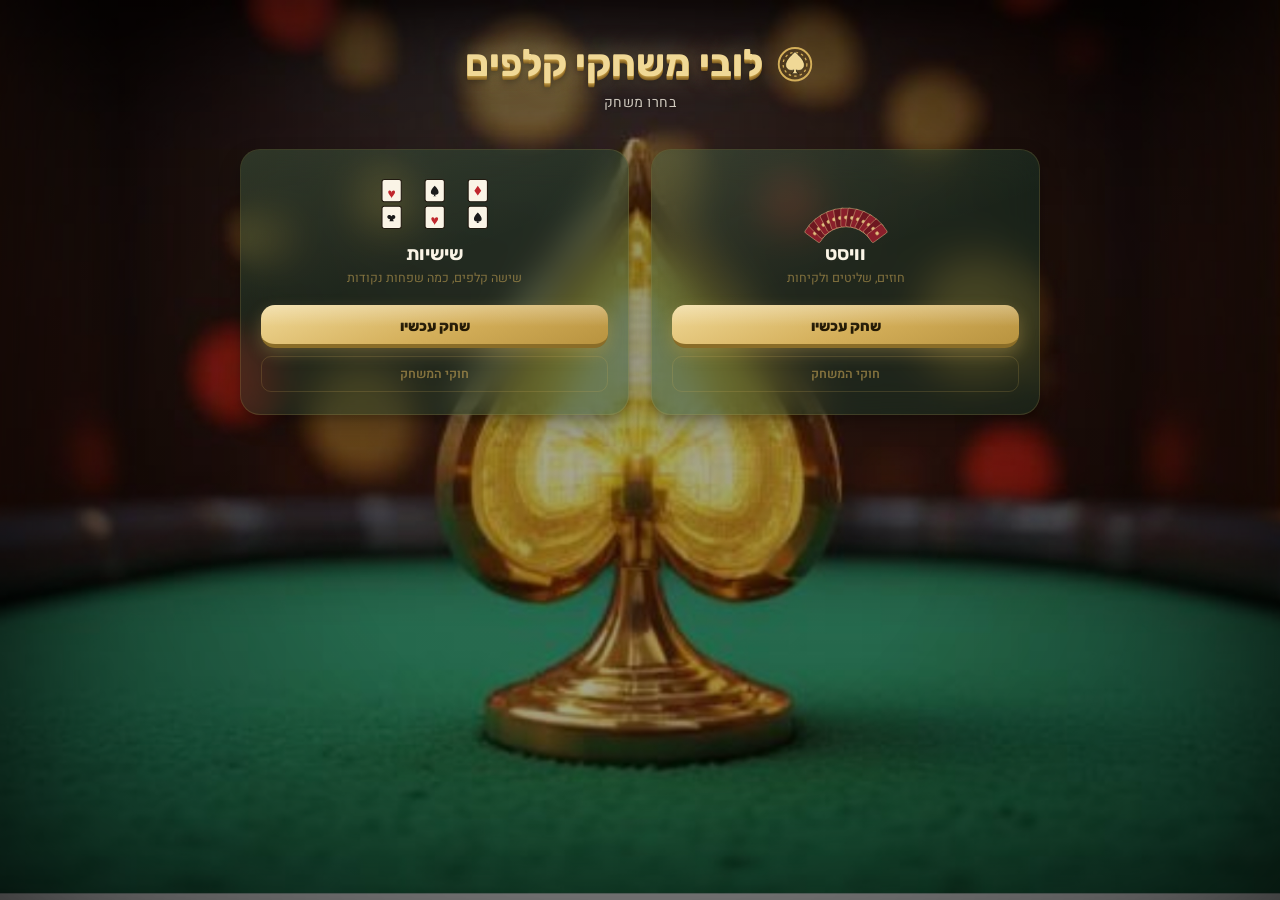
==== commit 1d262fb8: "Add files via upload" ====
--- a/index.html
+++ b/index.html
@@ -170,19 +170,6 @@
   h1.brand-title{display:flex;align-items:center;gap:12px;justify-content:center;}
   h1.brand-title svg{height:40px;width:auto;animation:emblemGlow 3.2s ease-in-out infinite;}
 
-  /* Small glossy badge pinned to a card's top corner — "online-ready", "popular", etc. Round,
-     high-contrast, sits above the card's own ::before/::after light layers. */
-  .card-badge{
-    position:absolute;top:12px;inset-inline-end:12px;z-index:2;
-    display:flex;align-items:center;gap:4px;
-    background:linear-gradient(160deg, rgba(63,154,139,.9), rgba(35,110,98,.9));
-    border:1px solid rgba(255,255,255,.25);
-    color:var(--cream);font-family:'Heebo',sans-serif;font-weight:800;font-size:10.5px;
-    padding:4px 9px;border-radius:999px;
-    box-shadow:0 3px 8px rgba(0,0,0,.3), inset 0 1px 0 rgba(255,255,255,.25);
-    letter-spacing:.3px;
-  }
-
   @media (prefers-reduced-motion: reduce){
     .card{opacity:1;animation:none;transform:none !important;transition:box-shadow .2s ease;}
     .card:hover{transform:none !important;}
@@ -205,7 +192,6 @@
   <div class="sub">בחרו משחק</div>
   <div class="grid">
     <div class="card luxury-card" data-tilt>
-      <span class="card-badge">🌐 מקוון</span>
       <div class="ic">
         <!-- Whist: a fanned hand of 13 card-backs -->
         <svg viewBox="0 0 200 100" aria-hidden="true">
@@ -215,7 +201,7 @@
           </g>
         </svg>
       </div>
-      <h3>וויסט ישראלי</h3>
+      <h3>וויסט</h3>
       <p class="tagline">חוזים, שליטים ולקיחות</p>
       <div class="card-actions">
         <a class="play-btn" href="whist.html">שחק עכשיו</a>
@@ -223,7 +209,6 @@
       </div>
     </div>
     <div class="card luxury-card" data-tilt>
-      <span class="card-badge">⭐ פופולרי</span>
       <div class="ic">
         <!-- Sheshiyot: six face-up cards with polished vector suit glyphs (paths, not emoji —
              emoji rendering varies wildly across OS/browser font sets, while these paths render
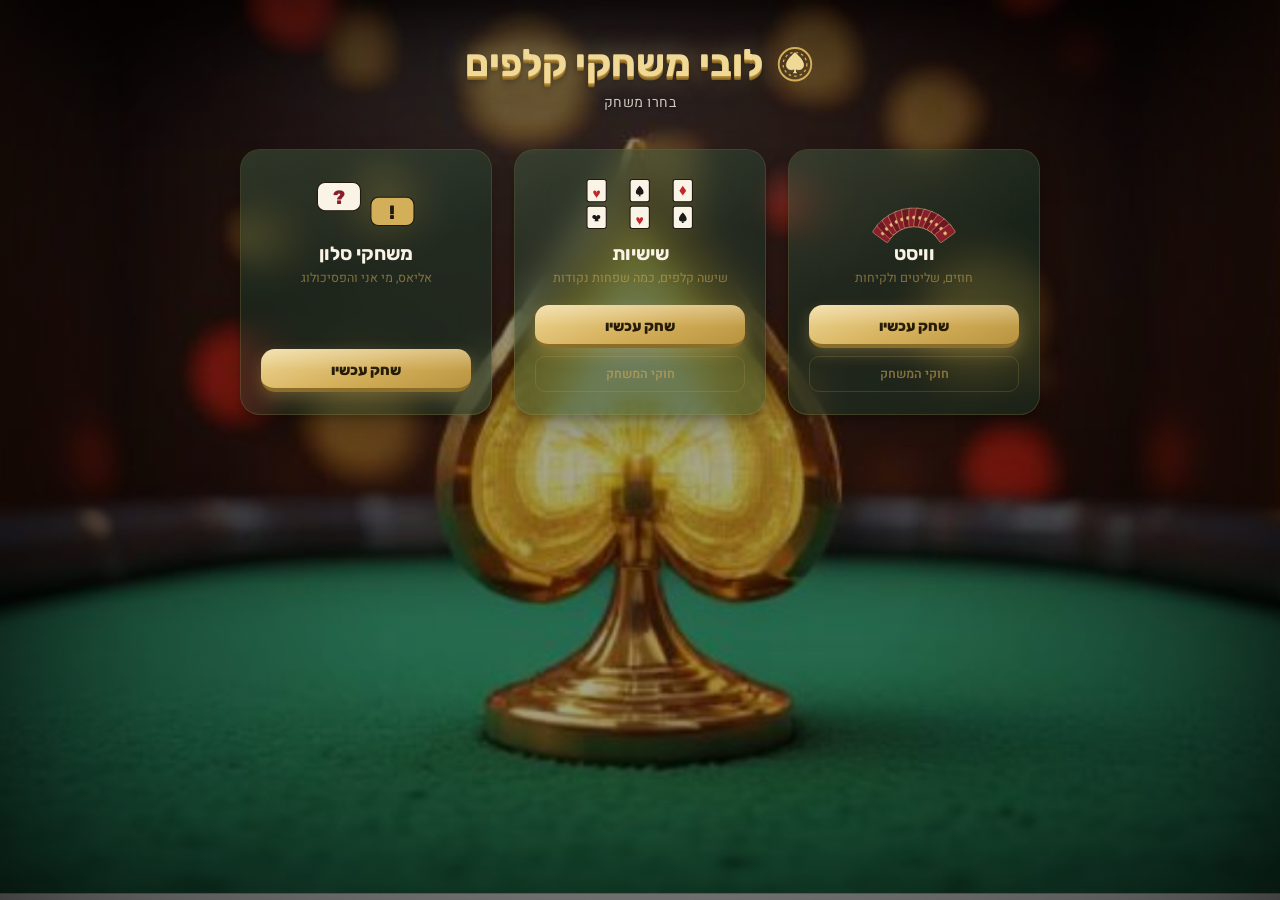
==== commit 6d2962c5: "Add salon games: Alias, Who Am I, The Psychologist New salon.html page with three party games for pe" ====
--- a/index.html
+++ b/index.html
@@ -101,6 +101,7 @@
   }
   .grid .card:nth-child(1){animation-delay:.05s;}
   .grid .card:nth-child(2){animation-delay:.18s;}
+  .grid .card:nth-child(3){animation-delay:.31s;}
   /* 3D tilt: a small rotation on both axes plus a slight lift, driven by mousemove JS below
      (see tiltCard()) which sets --rx/--ry per pointer position. Falls back to a flat hover state
      with no JS (touch devices, prefers-reduced-motion) via the plain :hover rule beneath it. */
@@ -243,6 +244,24 @@
       <div class="card-actions">
         <a class="play-btn" href="sheshiyot.html">שחק עכשיו</a>
         <a class="rules-btn" href="sheshiyot.html?rules=1">חוקי המשחק</a>
+      </div>
+    </div>
+    <div class="card luxury-card" data-tilt>
+      <div class="ic">
+        <!-- Salon games: two speech bubbles, one asking and one answering -->
+        <svg viewBox="0 0 150 70" aria-hidden="true">
+          <g stroke="#211a10" stroke-width="1.5">
+            <rect x="10" y="6" width="58" height="38" rx="10" fill="#faf4e6"/>
+            <rect x="82" y="26" width="58" height="38" rx="10" fill="#d4af5a"/>
+          </g>
+          <text x="39" y="35" text-anchor="middle" font-family="Rubik,sans-serif" font-weight="800" font-size="26" fill="#8a1f2b">?</text>
+          <text x="111" y="55" text-anchor="middle" font-family="Rubik,sans-serif" font-weight="800" font-size="26" fill="#211a10">!</text>
+        </svg>
+      </div>
+      <h3>משחקי סלון</h3>
+      <p class="tagline">אליאס, מי אני והפסיכולוג</p>
+      <div class="card-actions">
+        <a class="play-btn" href="salon.html">שחק עכשיו</a>
       </div>
     </div>
     <!-- להוספת משחק חדש: פשוט מעתיקים כרטיס כזה (data-tilt + card-actions) ומצביעים ל-html החדש -->
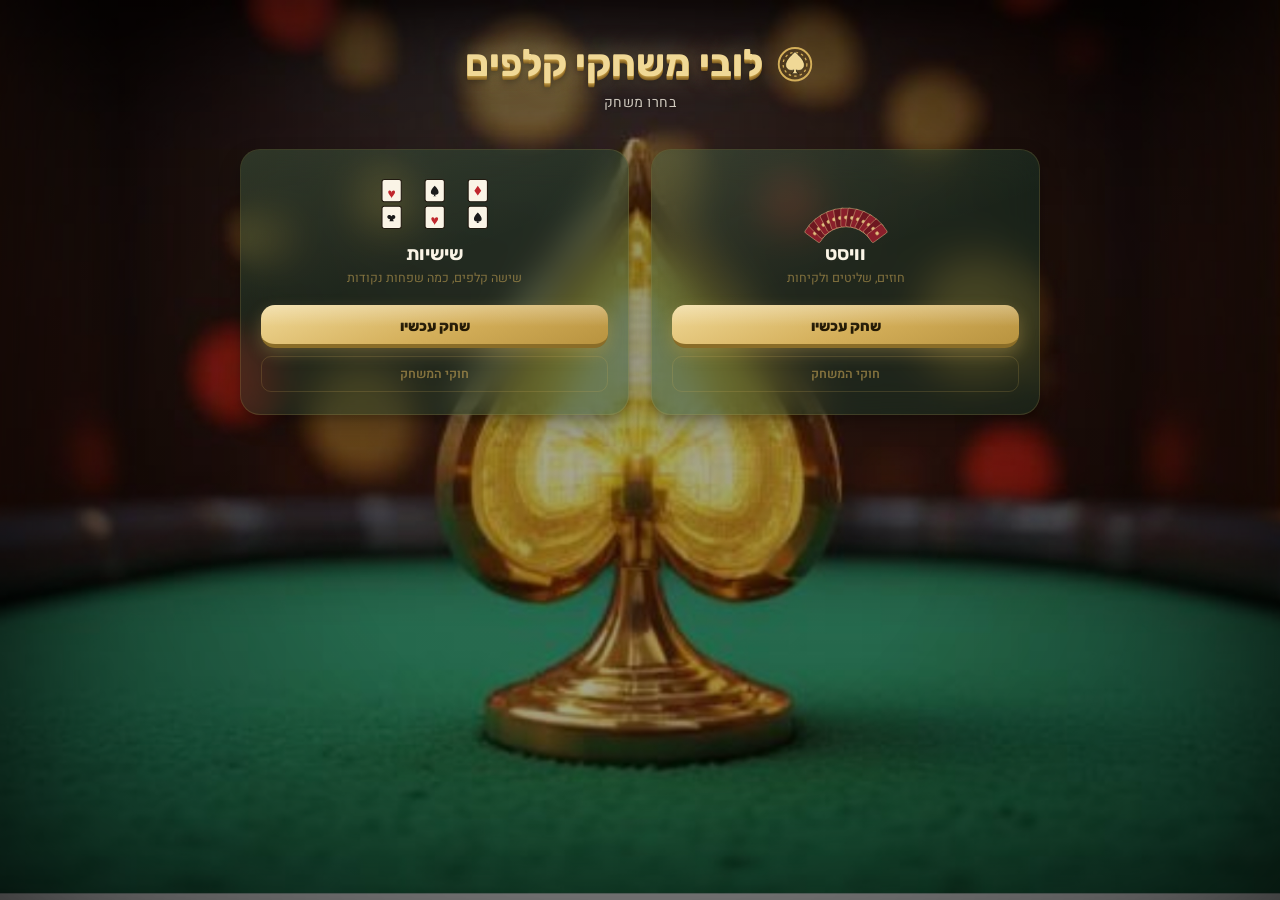
==== commit 2c6986b7: "Remove the salon lobby card and its cache entry The previous commit deleted salon.html but left the " ====
--- a/index.html
+++ b/index.html
@@ -244,24 +244,6 @@
       <div class="card-actions">
         <a class="play-btn" href="sheshiyot.html">שחק עכשיו</a>
         <a class="rules-btn" href="sheshiyot.html?rules=1">חוקי המשחק</a>
-      </div>
-    </div>
-    <div class="card luxury-card" data-tilt>
-      <div class="ic">
-        <!-- Salon games: two speech bubbles, one asking and one answering -->
-        <svg viewBox="0 0 150 70" aria-hidden="true">
-          <g stroke="#211a10" stroke-width="1.5">
-            <rect x="10" y="6" width="58" height="38" rx="10" fill="#faf4e6"/>
-            <rect x="82" y="26" width="58" height="38" rx="10" fill="#d4af5a"/>
-          </g>
-          <text x="39" y="35" text-anchor="middle" font-family="Rubik,sans-serif" font-weight="800" font-size="26" fill="#8a1f2b">?</text>
-          <text x="111" y="55" text-anchor="middle" font-family="Rubik,sans-serif" font-weight="800" font-size="26" fill="#211a10">!</text>
-        </svg>
-      </div>
-      <h3>משחקי סלון</h3>
-      <p class="tagline">אליאס, מי אני והפסיכולוג</p>
-      <div class="card-actions">
-        <a class="play-btn" href="salon.html">שחק עכשיו</a>
       </div>
     </div>
     <!-- להוספת משחק חדש: פשוט מעתיקים כרטיס כזה (data-tilt + card-actions) ומצביעים ל-html החדש -->
